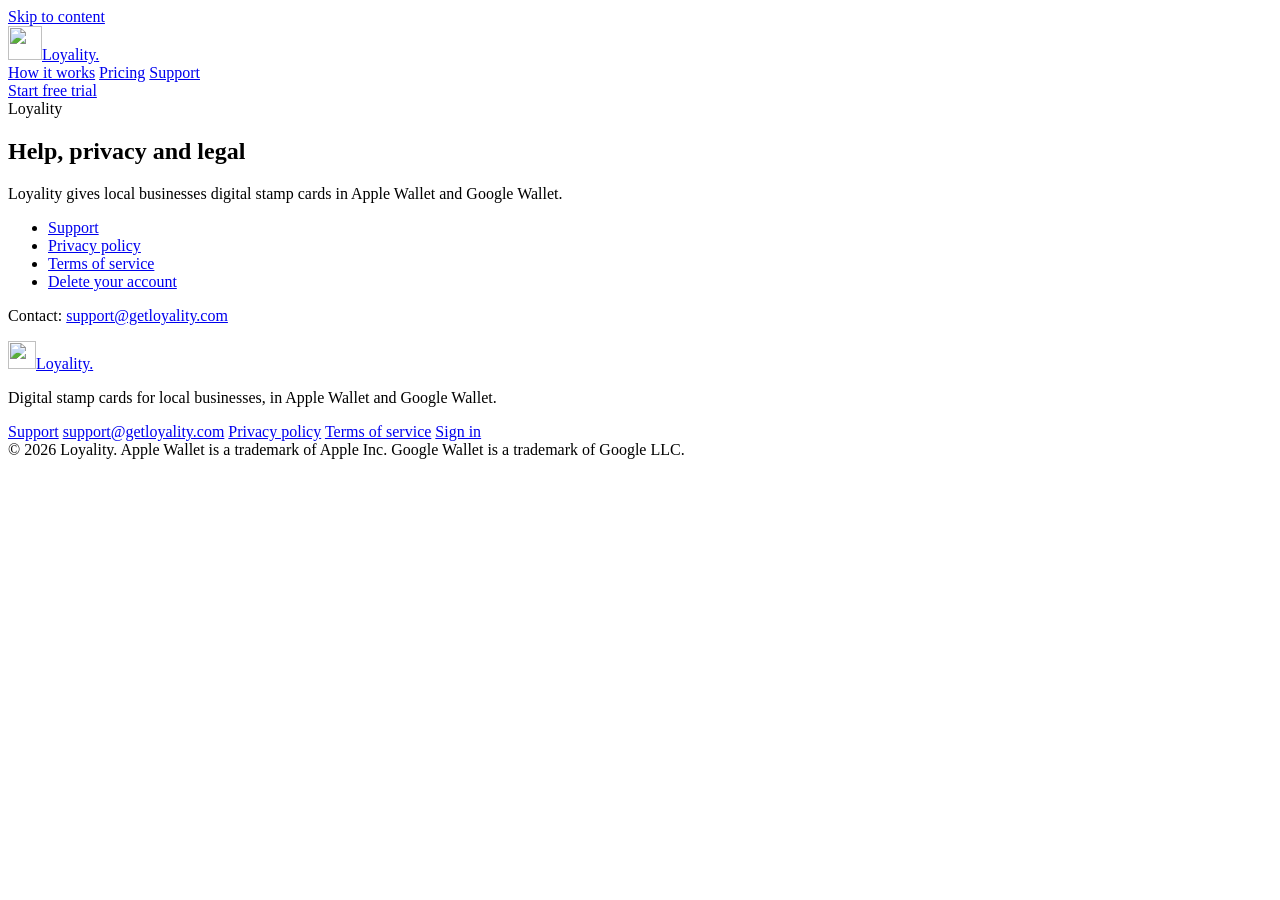
==== index.html @ 7bc59097 "Publish support, privacy, terms and account deletion pages" ====
<!doctype html>
<html lang="en">
<head>
  <meta charset="utf-8" />
  <meta name="viewport" content="width=device-width, initial-scale=1" />
  <title>Loyality: digital stamp cards for Apple Wallet & Google Wallet</title>
  <meta name="description" content="Give your regulars a digital stamp card that lives in Apple Wallet or Google Wallet. No app for customers, set up in minutes, from $19/month." />
  <meta property="og:title" content="Loyality: digital stamp cards for Apple Wallet & Google Wallet" />
  <meta property="og:description" content="Give your regulars a digital stamp card that lives in Apple Wallet or Google Wallet. No app for customers, set up in minutes, from $19/month." />
  <meta property="og:type" content="website" />
  <meta property="og:image" content="https://getloyality.com/img/og-image.jpg" />
  <meta property="og:image:width" content="1200" />
  <meta property="og:image:height" content="630" />
  <meta name="twitter:card" content="summary_large_image" />
  <meta name="theme-color" content="#6f3ff5" />
  <link rel="icon" type="image/svg+xml" href="/loyality-support/icon.svg" />
  <link rel="alternate icon" type="image/png" href="/loyality-support/icon.png" />
  <link rel="apple-touch-icon" href="/loyality-support/apple-touch-icon.png" />
  <link rel="stylesheet" href="/loyality-support/styles.css" />
</head>
<body>
  <a class="skip" href="#main">Skip to content</a>
  <header class="nav">
    <div class="wrap nav-inner">
      <a class="logo" href="/loyality-support/" aria-label="Loyality home"><img src="/loyality-support/icon.svg" alt="" width="34" height="34" /><span>Loyality<span class="dot">.</span></span></a>
      <nav aria-label="Main">
        <a href="https://getloyality.com/#how">How it works</a>
        <a href="https://getloyality.com/#pricing">Pricing</a>
        <a href="/loyality-support/support">Support</a>
      </nav>
      <a class="btn primary nav-cta" href="https://app.getloyality.com">Start free trial</a>
    </div>
  </header>
  <main id="main">
<section class="page"><div class="wrap">
  <div class="eyebrow">Loyality</div>
  <h1>Help, privacy and legal</h1>
  <p class="lead">Loyality gives local businesses digital stamp cards in Apple Wallet and Google Wallet.</p>
  <ul>
    <li><a href="/loyality-support/support">Support</a></li>
    <li><a href="/loyality-support/privacy">Privacy policy</a></li>
    <li><a href="/loyality-support/terms">Terms of service</a></li>
    <li><a href="/loyality-support/delete-account">Delete your account</a></li>
  </ul>
  <p>Contact: <a href="mailto:support@getloyality.com">support@getloyality.com</a></p>
</div></section>
  </main>
  <footer class="footer">
    <div class="wrap footer-inner">
      <div>
        <a class="logo" href="/loyality-support/"><img src="/loyality-support/icon.svg" alt="" width="28" height="28" /><span>Loyality<span class="dot">.</span></span></a>
        <p class="muted">Digital stamp cards for local businesses, in Apple Wallet and Google Wallet.</p>
      </div>
      <nav aria-label="Footer">
        <a href="/loyality-support/support">Support</a>
        <a href="mailto:support@getloyality.com">support@getloyality.com</a>
        <a href="/loyality-support/privacy">Privacy policy</a>
        <a href="/loyality-support/terms">Terms of service</a>
        <a href="https://app.getloyality.com">Sign in</a>
      </nav>
    </div>
    <div class="wrap legal muted">© 2026 Loyality. Apple Wallet is a trademark of Apple Inc. Google Wallet is a trademark of Google LLC.</div>
  </footer>
</body>
</html>
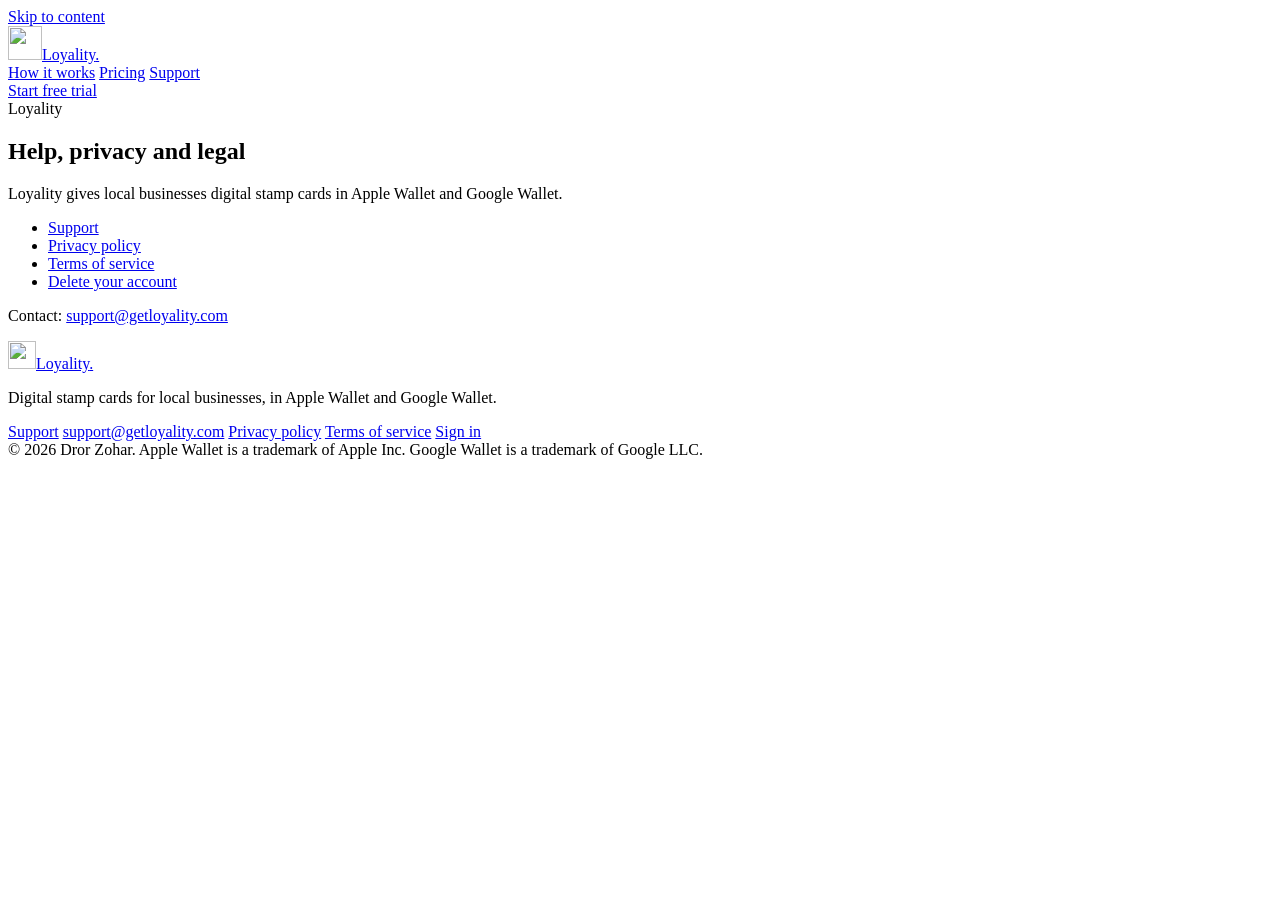
==== commit 0a77d0c8: "Terms and privacy: seller legal name and Israeli governing law Co-Authored-By: Claude Fable 5.2 <nor" ====
--- a/index.html
+++ b/index.html
@@ -59,7 +59,7 @@
         <a href="https://app.getloyality.com">Sign in</a>
       </nav>
     </div>
-    <div class="wrap legal muted">© 2026 Loyality. Apple Wallet is a trademark of Apple Inc. Google Wallet is a trademark of Google LLC.</div>
+    <div class="wrap legal muted">© 2026 Dror Zohar. Apple Wallet is a trademark of Apple Inc. Google Wallet is a trademark of Google LLC.</div>
   </footer>
 </body>
 </html>
